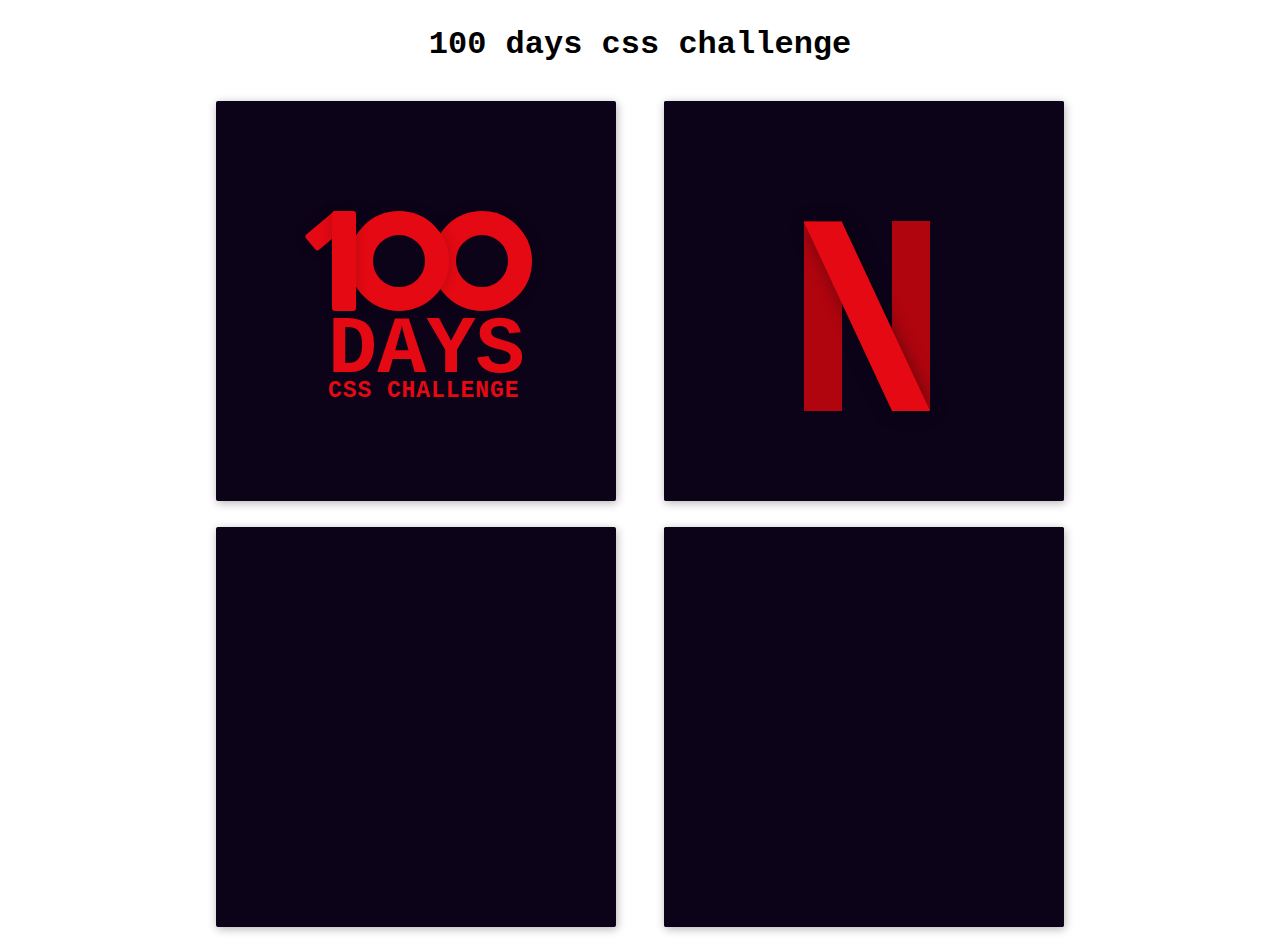
==== index.html @ 5fc66c20 "Challenge Day 001 and Day 002" ====
<!DOCTYPE html>
<html lang="en">

<head>
    <meta charset="UTF-8">
    <meta http-equiv="X-UA-Compatible" content="IE=edge">
    <meta name="viewport" content="width=device-width, initial-scale=1.0">

    <link rel="stylesheet" href="css/style.css">
    <title>100 Days CSS</title>
</head>

<body>
    <main class="box flex">

        <div class="box-top">
            <h1>100 days css challenge</h1>
        </div>

        <div class="box-container flex">
            <div class="frame">
                <div class="center">
                    <div class="number">
                        <div class="one-one"></div>
                        <div class="one-two"></div>
                        <div class="zero-one"></div>
                        <div class="zero-two"></div>
                    </div>
                </div>

                <span class="big">Days</span>
                <span class="small">CSS Challenge</span>
            </div>

            <div class="frame">
                <div class="frame">
                    <div class="center-2">
                        <div class="n-01"></div>
                        <div class="n-02"></div>
                        <div class="n-03"></div>
                    </div>
                </div>
            </div>
        </div>

        <div class="box-container flex">
            <div class="frame">
                <div class="center">

                </div>
            </div>

            <div class="frame">
                <div class="frame">
                    <div class="center-2">

                    </div>
                </div>
            </div>
        </div>

    </main>
</body>

</html>
---- css/style.css ----
@import url('https://fonts.googleapis.com/css2?family=Architects+Daughter&display=swap');

* {
    box-sizing: border-box;
    margin    : 0;
    padding   : 0;
}

:root {
    --red     : #e50913;
    --dark-red: #b0050f;
}

body {
    font-family: 'Courier New', Courier, monospace;
}

.flex {
    display: flex;
}

.box {
    justify-content: center;
    align-items    : center;
    flex-direction : column;
}

.box-top {
    margin: 2% 0;
}

.box-container {
    justify-content: space-around;
    width          : 70%;
    margin         : 1%;
}

.frame {
    width           : 400px;
    height          : 400px;
    background-color: #43389F;
    border-radius   : 2px;
    box-shadow      : 1px 2px 10px 0px rgba(0, 0, 0, 0.3);
    background-color: #0C0319;
    color           : var(--red);
    position        : relative;
    overflow        : hidden;
}

/*Challenge 001 CSS*/
.center {
    position : absolute;
    top      : 40%;
    left     : 54%;
    transform: translate(-50%, -50%);
}

.number {
    position: relative;
    height  : 100px;
    width   : 200px;
}

.number .one-one {
    position     : absolute;
    z-index      : 1;
    left         : -16px;
    background   : var(--red);
    height       : 40px;
    width        : 20px;
    border-radius: 3px;
    transform    : rotate(50deg);
    box-shadow   : 0 0 13px 0 rgba(0, 0, 0, 0.2);
}

.number .one-two {
    position     : absolute;
    background   : var(--red);
    height       : 100px;
    width        : 24px;
    z-index      : 10;
    border-radius: 3px;
    box-shadow   : 0 0 13px 0 rgba(0, 0, 0, 0.2);
}

.number .zero-one,
.zero-two {
    position     : absolute;
    z-index      : 8;
    left         : 17px;
    box-sizing   : border-box;
    height       : 100px;
    width        : 100px;
    border-radius: 50%;
    border       : 24px solid var(--red);
    box-shadow   : 0 0 13px 0 rgba(0, 0, 0, 0.2);
}

.number .zero-two {
    z-index: 6;
    left   : 100px;
}

.frame .big {
    position      : absolute;
    z-index       : 20;
    display       : block;
    font-size     : 82px;
    line-height   : 60px;
    text-transform: uppercase;
    font-weight   : 700;
    margin-top    : 6px;
    top           : 50%;
    left          : 28%;
    margin-top    : 5%;
}

.frame .small {
    position      : absolute;
    top           : 70%;
    left          : 28%;
    z-index       : 20;
    display       : block;
    font-size     : 23px;
    line-height   : 20px;
    text-transform: uppercase;
    font-weight   : 700;
    letter-spacing: .04em;
}

/*Day 002 CSS*/
.center-2 {
    position : absolute;
    top      : 30%;
    left     : 35%;
    transform: translate(-50%, -50%);
}

.n-01 {
    width           : 38px;
    height          : 190px;
    background-color: var(--dark-red);
    position        : absolute;
}

.n-02 {
    width           : 38px;
    height          : 189px;
    background-color: var(--red);
    position        : absolute;
    left            : 43.7px;
    top             : 1px;
    transform       : rotate(-35deg);
    transform       : skewX(25deg);
    z-index         : 1;
    box-shadow      : 1px 1px 16px 0 rgba(0, 0, 0, 0.4);
}

.n-03 {
    width           : 38px;
    height          : 190px;
    background-color: var(--dark-red);
    left            : 88px;
    position        : absolute;
}

/*Day 003 CSS*/
/*Day 004 CSS*/
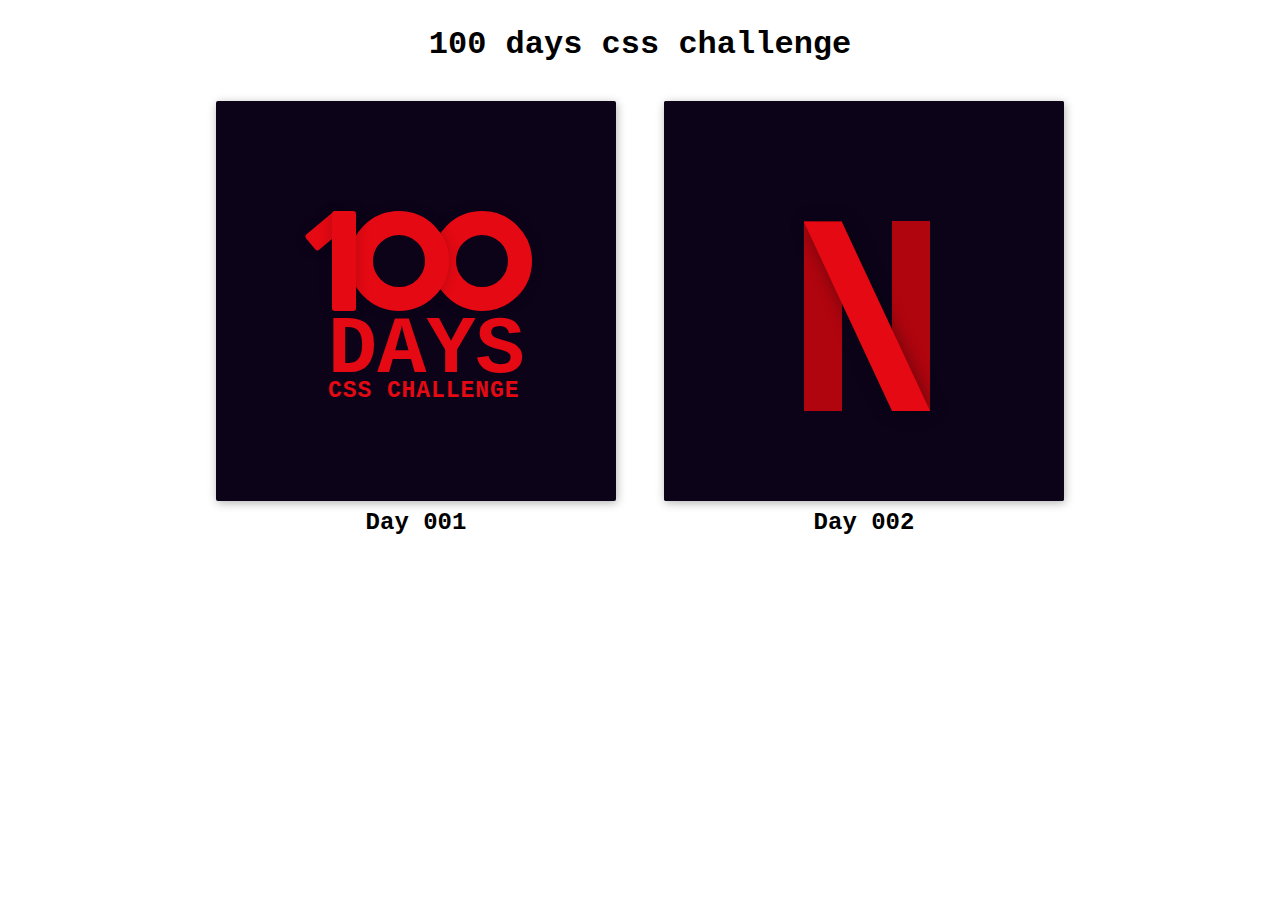
==== commit f4b92806: "Update" ====
--- a/index.html
+++ b/index.html
@@ -18,44 +18,36 @@
         </div>
 
         <div class="box-container flex">
-            <div class="frame">
-                <div class="center">
-                    <div class="number">
-                        <div class="one-one"></div>
-                        <div class="one-two"></div>
-                        <div class="zero-one"></div>
-                        <div class="zero-two"></div>
+            <div class="container-frame">
+                <div class="frame">
+                    <div class="center">
+                        <div class="number">
+                            <div class="one-one"></div>
+                            <div class="one-two"></div>
+                            <div class="zero-one"></div>
+                            <div class="zero-two"></div>
+                        </div>
+                    </div>
+
+                    <span class="big">Days</span>
+                    <span class="small">CSS Challenge</span>
+                </div>
+
+                <p>Day 001</p>
+            </div>
+
+            <div class="container-frame">
+                <div class="frame">
+                    <div class="frame">
+                        <div class="center-2">
+                            <div class="n-01"></div>
+                            <div class="n-02"></div>
+                            <div class="n-03"></div>
+                        </div>
                     </div>
                 </div>
 
-                <span class="big">Days</span>
-                <span class="small">CSS Challenge</span>
-            </div>
-
-            <div class="frame">
-                <div class="frame">
-                    <div class="center-2">
-                        <div class="n-01"></div>
-                        <div class="n-02"></div>
-                        <div class="n-03"></div>
-                    </div>
-                </div>
-            </div>
-        </div>
-
-        <div class="box-container flex">
-            <div class="frame">
-                <div class="center">
-
-                </div>
-            </div>
-
-            <div class="frame">
-                <div class="frame">
-                    <div class="center-2">
-
-                    </div>
-                </div>
+                <p>Day 002</p>
             </div>
         </div>
 
--- a/css/style.css
+++ b/css/style.css
@@ -33,6 +33,13 @@
     justify-content: space-around;
     width          : 70%;
     margin         : 1%;
+}
+
+.container-frame p {
+    margin-top : 2%;
+    font-size  : x-large;
+    text-align : center;
+    font-weight: 600;
 }
 
 .frame {
